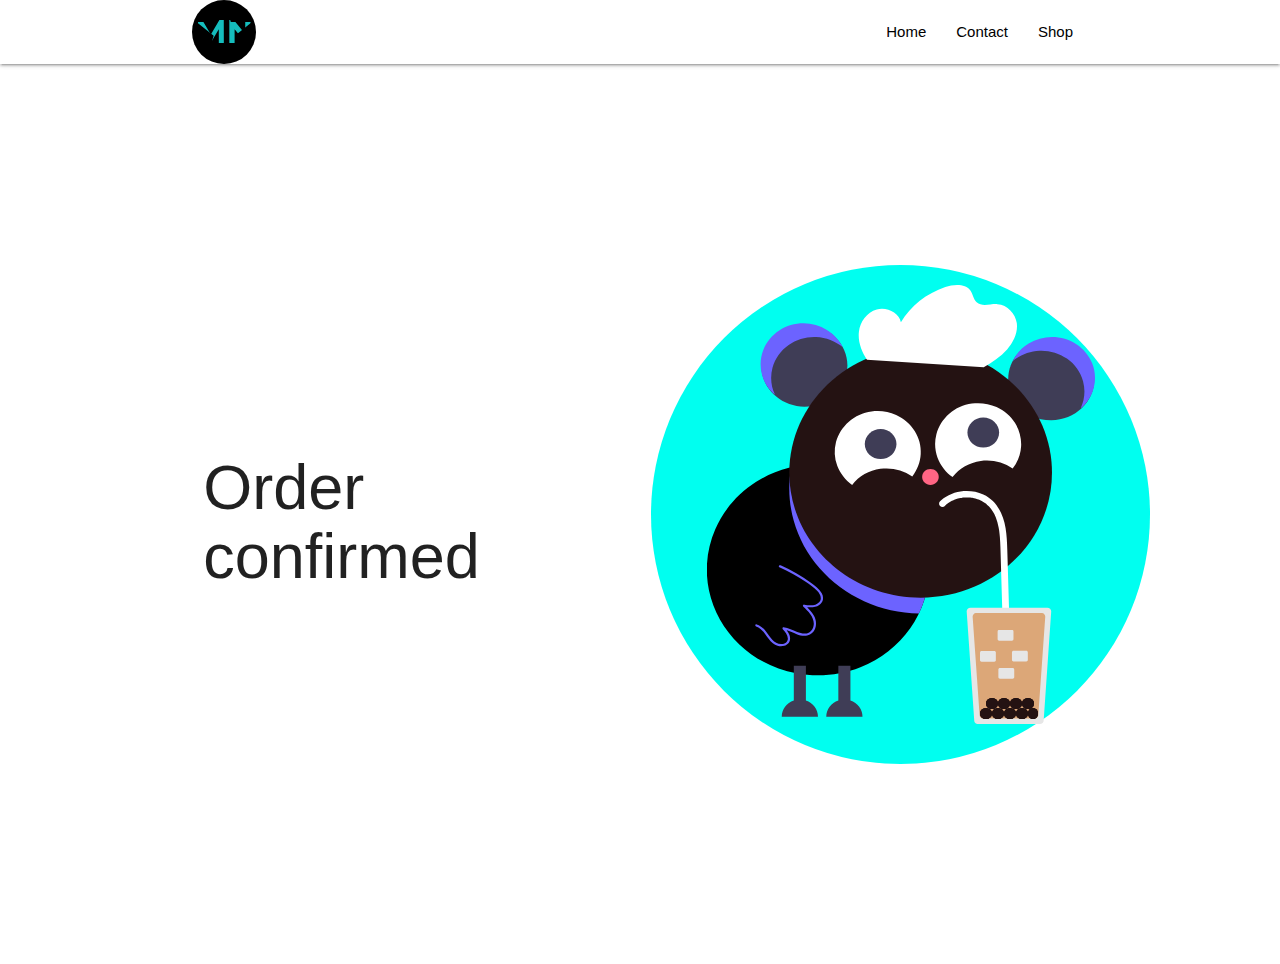
==== confirm.html @ d5e90235 "Initial commit" ====
<!DOCTYPE html>
<html lang="en">
  <head>
    <meta charset="UTF-8" />
    <meta http-equiv="X-UA-Compatible" content="IE=edge" />
    <meta name="viewport" content="width=device-width, initial-scale=1.0" />
    <title>me Tea cal</title>
    <link href="https://fonts.googleapis.com/icon?family=Material+Icons" rel="stylesheet" />
    <link rel="stylesheet" href="https://cdnjs.cloudflare.com/ajax/libs/materialize/1.0.0/css/materialize.min.css" />
    <link rel="stylesheet" href="/styles/style.css" />
  </head>
  <body>
    <div class="wrapper">
      <header>
        <nav class="transparent">
          <div class="nav-wrapper container">
            <a href="/" class="brand-logo">
              <img src="/img/logo.svg" alt="" srcset="" />
            </a>
            <ul class="right">
              <li><a class="black-text" href="/">Home</a></li>
              <li><a class="black-text" href="/contact.html">Contact</a></li>
              <li><a class="black-text" href="/shop.html">Shop</a></li>
            </ul>
          </div>
        </nav>
      </header>

      <main>
        <div class="container mainContainer">
          <div class="row">
            <div class="col m6 valign-wrapper">
              <div class="textContent">
                <h1>Order confirmed</h1>
              </div>
            </div>
            <div class="col m6 valign-wrapper">
              <img src="/img/illustration.svg" alt="illustration" />
            </div>
          </div>
        </div>
      </main>
    </div>
    <script src="https://cdnjs.cloudflare.com/ajax/libs/materialize/1.0.0/js/materialize.min.js"></script>
  </body>
</html>
---- styles/style.css ----
body {
  height: 100vh;
}

.wrapper {
  height: 100%;
}

main {
  height: 100%;
}

.mainContainer {
  height: 100%;
}

.mainContainer .row {
  height: 100%;
}

.mainContainer .row .col {
  height: 100%;
}

.textContent ul li {
  list-style-type: disc;
  font-size: 3.56rem;
}
/*# sourceMappingURL=style.css.map */
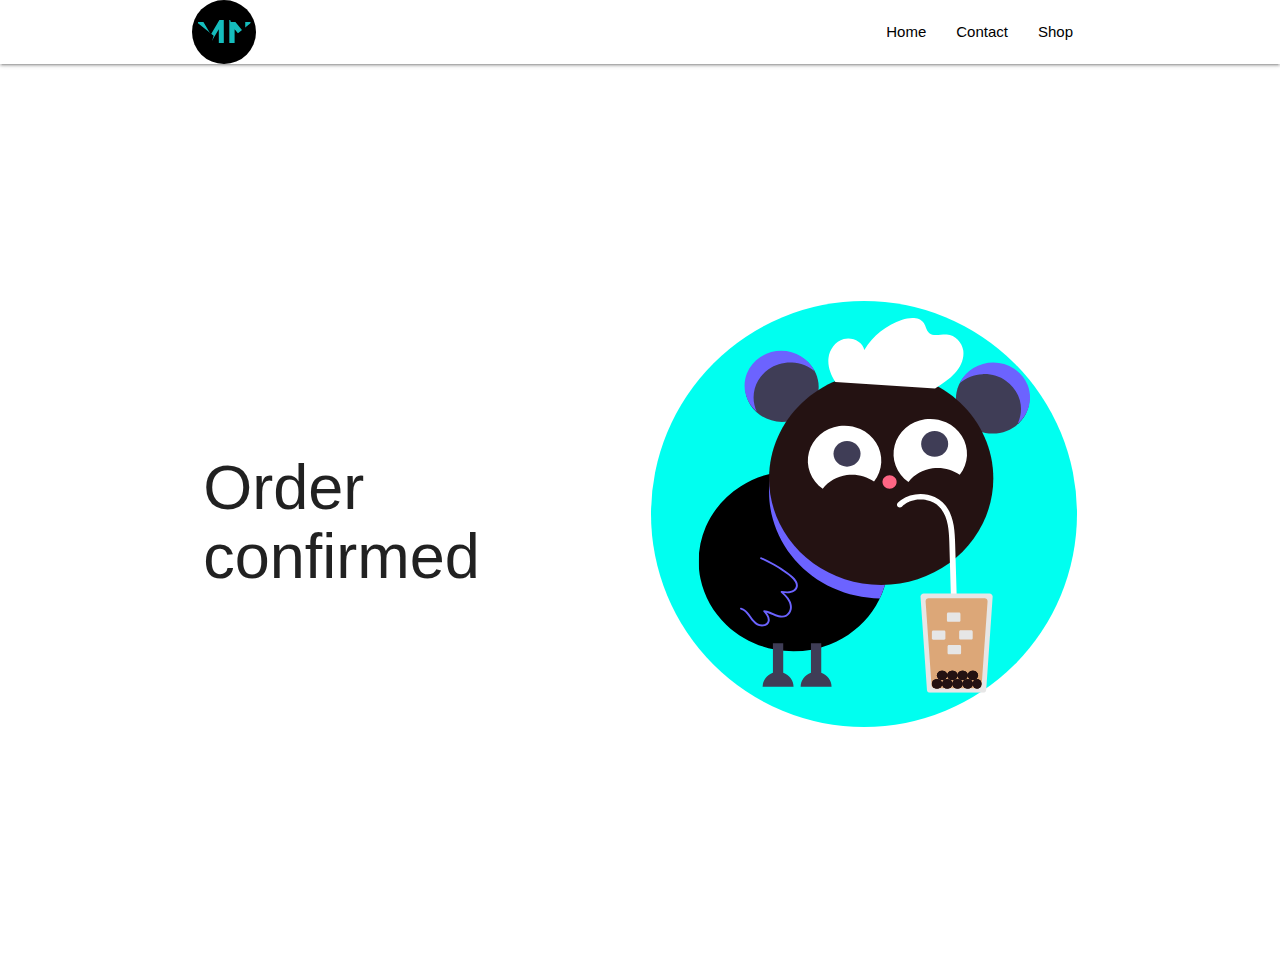
==== commit 7509427f: "Fixing styles" ====
--- a/confirm.html
+++ b/confirm.html
@@ -12,18 +12,24 @@
   <body>
     <div class="wrapper">
       <header>
-        <nav class="transparent">
+        <nav class="white">
           <div class="nav-wrapper container">
+            <a href="#" data-target="slide-out" class="sidenav-trigger black-text"><i class="material-icons">menu</i></a>
             <a href="/" class="brand-logo">
               <img src="/img/logo.svg" alt="" srcset="" />
             </a>
-            <ul class="right">
+            <ul class="right hide-on-med-and-down">
               <li><a class="black-text" href="/">Home</a></li>
               <li><a class="black-text" href="/contact.html">Contact</a></li>
               <li><a class="black-text" href="/shop.html">Shop</a></li>
             </ul>
           </div>
         </nav>
+        <ul id="slide-out" class="sidenav">
+          <li><a class="black-text" href="/">Home</a></li>
+          <li><a class="black-text" href="/contact.html">Contact</a></li>
+          <li><a class="black-text" href="/shop.html">Shop</a></li>
+        </ul>
       </header>
 
       <main>
@@ -34,13 +40,15 @@
                 <h1>Order confirmed</h1>
               </div>
             </div>
-            <div class="col m6 valign-wrapper">
-              <img src="/img/illustration.svg" alt="illustration" />
+            <div class="col m6 valign-wrapper hide-on-small-only">
+              <img src="/img/illustration.svg" class="responsive-img" alt="illustration" />
             </div>
           </div>
         </div>
       </main>
     </div>
+    <script src="https://code.jquery.com/jquery-3.6.0.min.js"></script>
     <script src="https://cdnjs.cloudflare.com/ajax/libs/materialize/1.0.0/js/materialize.min.js"></script>
+    <script src="/script/main.js"></script>
   </body>
 </html>
--- a/styles/style.css
+++ b/styles/style.css
@@ -23,7 +23,6 @@
 }
 
 .textContent ul li {
-  list-style-type: disc;
-  font-size: 3.56rem;
-}
-/*# sourceMappingURL=style.css.map */+  list-style-type: disc; /* bullet */
+  font-size: 3.56rem; /* bullet size */
+}